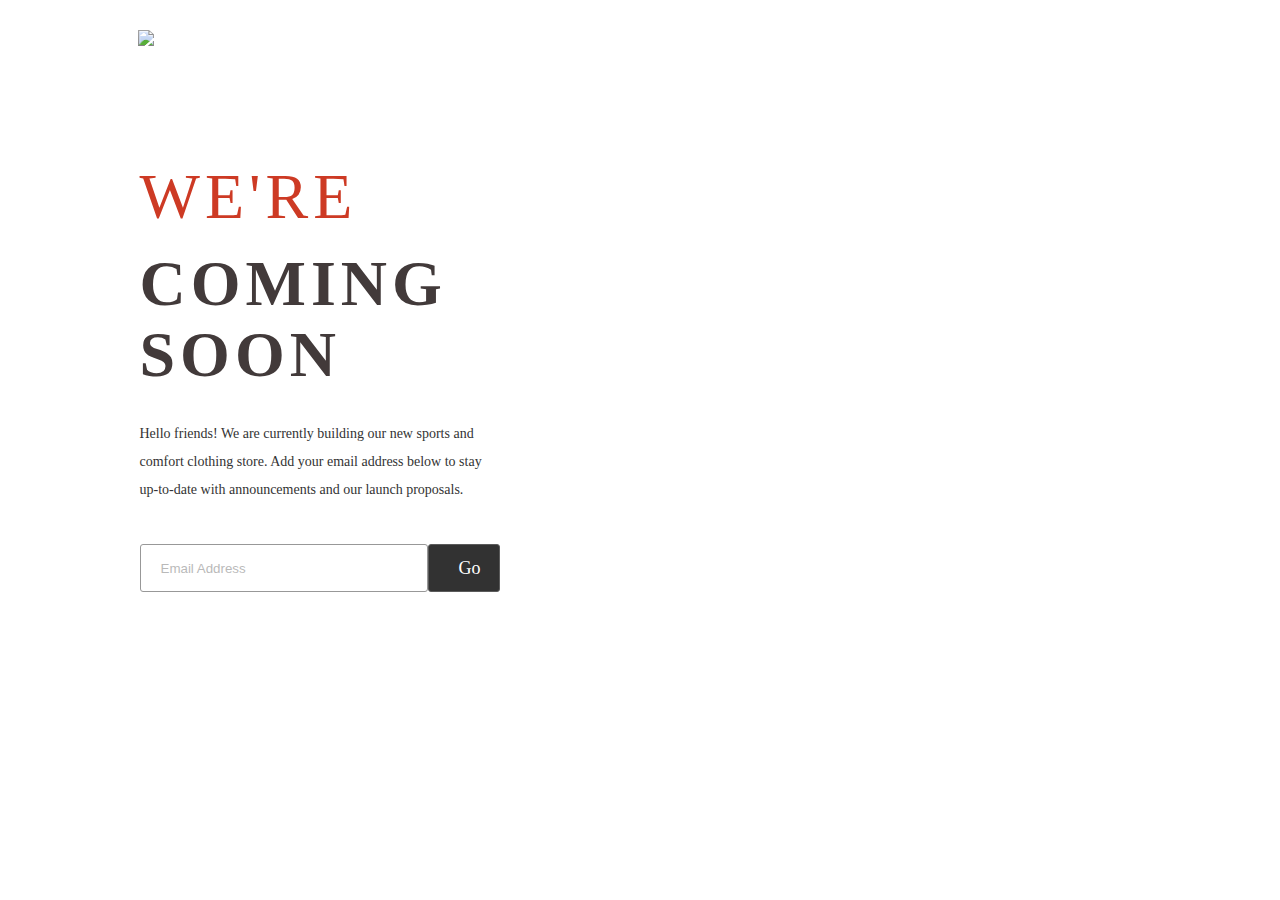
==== index.html @ 758c5060 "initial commit" ====
<!DOCTYPE html>
<html lang="en">
   <head>
      <meta charset="UTF-8" />
      <meta http-equiv="X-UA-Compatible" content="IE=edge" />
      <meta name="viewport" content="width=device-width, initial-scale=1.0" />
      <link rel="stylesheet" href="/style.css" />
      <link
         href="//db.onlinewebfonts.com/c/d6caca00166438cde071a59b0f091f7a?family=AdiHaus"
         rel="stylesheet"
         type="text/css"
      />
      <link
         href="//db.onlinewebfonts.com/c/83c87eaab9535ea533cabc2f921bf64a?family=AdiHaus"
         rel="stylesheet"
         type="text/css"
      />
      <title>Coming Soon Original</title>
   </head>
   <body>
      <div class="all-container">
         <img
            id="logo"
            src="https://assets.codepen.io/6060109/2560px-Adidas_Logo+1.png"
         />
         <div class="athlete-mobile"></div>
         <div class="all-content-container">
            <div class="text-content-container">
               <h2 class="red">We're</h2>
               <h2 class="grey">
                  Coming Soon 
               </h2>
               <p>
                  Hello friends! We are currently building our new sports and
                  comfort clothing store. Add your email address below to stay
                  up-to-date with announcements and our launch proposals.
               </p>
            </div>
            <form>
               <input type="text" placeholder="Email Address" />
               <input type="submit" value="Go" />
            </form>
         </div>
      </div>
      <div class="desktop-image">
  
      </div>
   </body>
</html>
---- style.css ----
@font-face {
   font-family: 'AdiHaus';
   src: URL('https://assets.codepen.io/6060109/adihaus_regular.ttf') format('truetype');
   font-weight: normal;
   font-style: normal;
 }
 @font-face {
   font-family: "AdiHaus";
   src: url("https://assets.codepen.io/6060109/adihaus_bold.ttf") format("truetype");
   font-weight: bold;
   font-style: normal;
 }
 
*,
*::before,
*::after {
margin: 0;
padding: 0;
box-sizing: border-box;
}

html, body {
min-width: 100%;
min-height: 100vh;
}

body {
   display: flex;
}

.all-container{
   max-width: 425px;
   margin: 0 auto;
}

#logo {
   display: block;
   margin: 18px auto;
}

.athlete-mobile{
   width: 100%;
   height: 250px;
   background: url("https://assets.codepen.io/6060109/athlete-girl.png") no-repeat right top;
   background-size: cover;
}

.all-content-container{
   padding: 30px 32px;
}

.text-content-container{
   width: 100%;
   text-align: center;
}

h2{
   margin: 0;
   font-family:AdiHaus ;
   font-size: 48px;
   letter-spacing: 5px;
   text-transform: uppercase;
}

h2.red {
   color: #CD3A24;
   font-weight: 400;
   line-height: 42px;
}

h2.grey {
   color:#423A3A ;
   font-weight: 700;
   line-height: 50px;
   margin-top: 30px;
}

p{
   font-family: AdiHaus;
   color: #333333;
   font-weight: 400;
   font-size: 14px;
   line-height: 28px;
   margin: 30px 0 40px;
}

form{
   display: flex;
}

input[type="text"]{
   width: 80%;
   height: 48px;
   box-sizing: border-box;
   border: 1px solid #333333;
   border-radius: 3px;
   opacity: 0.5;
   
}

input, ::placeholder{
   padding-left: 10px;
}

input[type="submit"]{
   width: 20%;
   height: 48px;
   font-family: AdiHaus;
   font-style: normal;
   font-size: 18px;
   box-sizing: border-box;
   background-color:#000000;
   color: #FFFFFF;
   border: 1px solid #333333;
   border-radius: 3px;
   opacity: 0.8;
   
}

.desktop-image{
   display: none;
}

@media only screen and (min-width: 768px) {
  
   body {
     background: url('https://assets.codepen.io/6060109/destop-bg.png');
     background-size: cover;
   }
   
   .all-container {
     width: 50%;
   }  
   .text-content-container {
         text-align: left;
   }
   .athlete-mobile {
     display: none;
   }  
   #logo {
     margin: 30px 30px 100px;
     display: block;
   }
   .desktop-image {
     display: block;
     width: 50%;
     background: url('https://assets.codepen.io/6060109/athlete-big.png');
     background-size: cover;
     clip-path: polygon(0 0, 100% 0, 100% 100%, 35% 100%);
   }
   
   h2 {
     font-size: 64px;
   }
   
   h2.grey {
      color:#423A3A ;
      font-weight: 700;
      line-height: 71px;
      margin-top: 30px;
      letter-spacing:5px ;
   }
 
 }
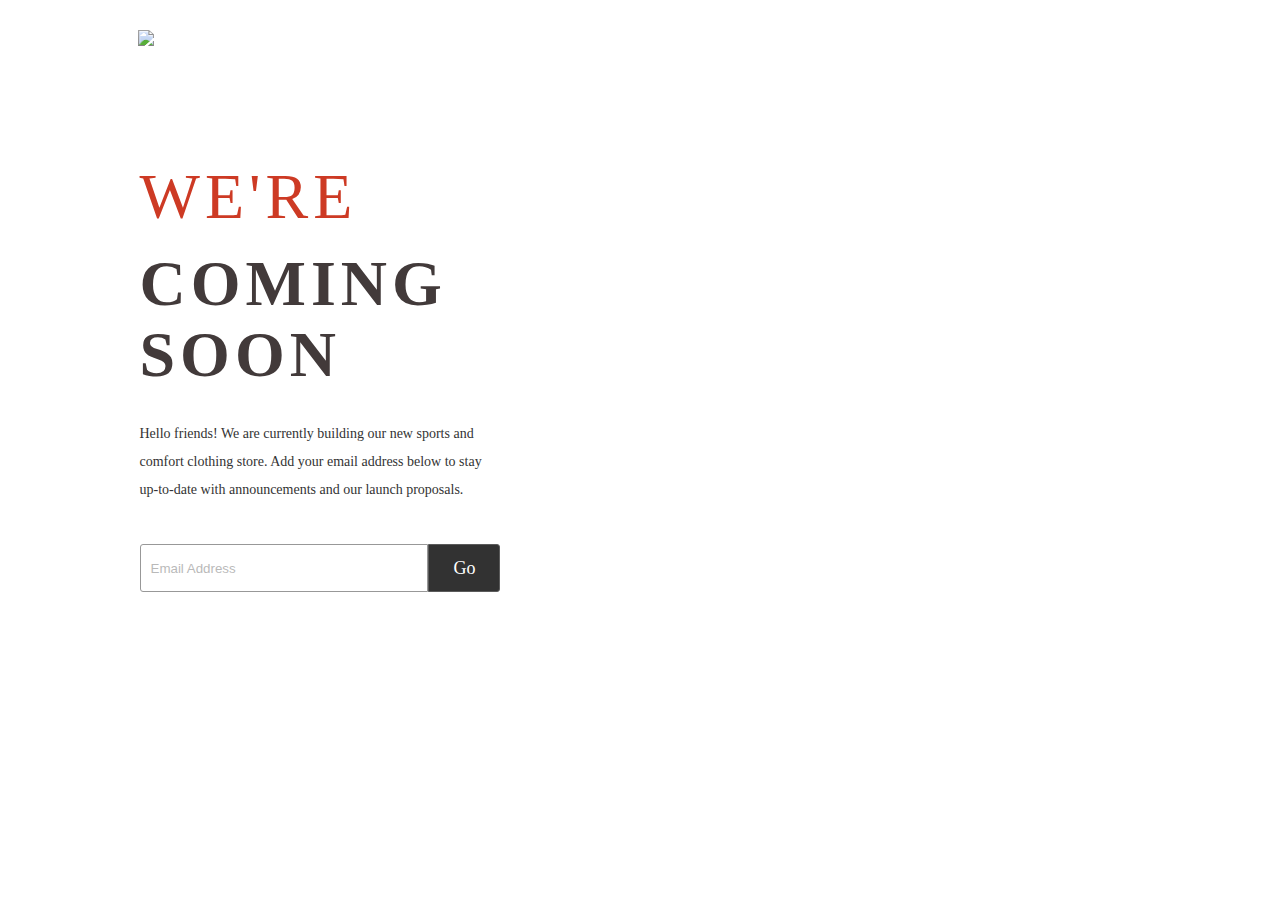
==== commit 0691218c: "button border fix" ====
--- a/index.html
+++ b/index.html
@@ -37,7 +37,7 @@
                </p>
             </div>
             <form>
-               <input type="text" placeholder="Email Address" />
+               <input type="email" placeholder="Email Address" />
                <input type="submit" value="Go" />
             </form>
          </div>
--- a/style.css
+++ b/style.css
@@ -88,21 +88,22 @@
    display: flex;
 }
 
-input[type="text"]{
+input[type="email"]{
    width: 80%;
    height: 48px;
    box-sizing: border-box;
    border: 1px solid #333333;
-   border-radius: 3px;
+   border-radius: 3px 0 0 3px;
    opacity: 0.5;
    
 }
 
-input, ::placeholder{
+input[type="email"]::placeholder{
    padding-left: 10px;
 }
 
 input[type="submit"]{
+   -webkit-appearance: none;
    width: 20%;
    height: 48px;
    font-family: AdiHaus;
@@ -112,7 +113,7 @@
    background-color:#000000;
    color: #FFFFFF;
    border: 1px solid #333333;
-   border-radius: 3px;
+   border-radius: 0 3px 3px 0;
    opacity: 0.8;
    
 }
